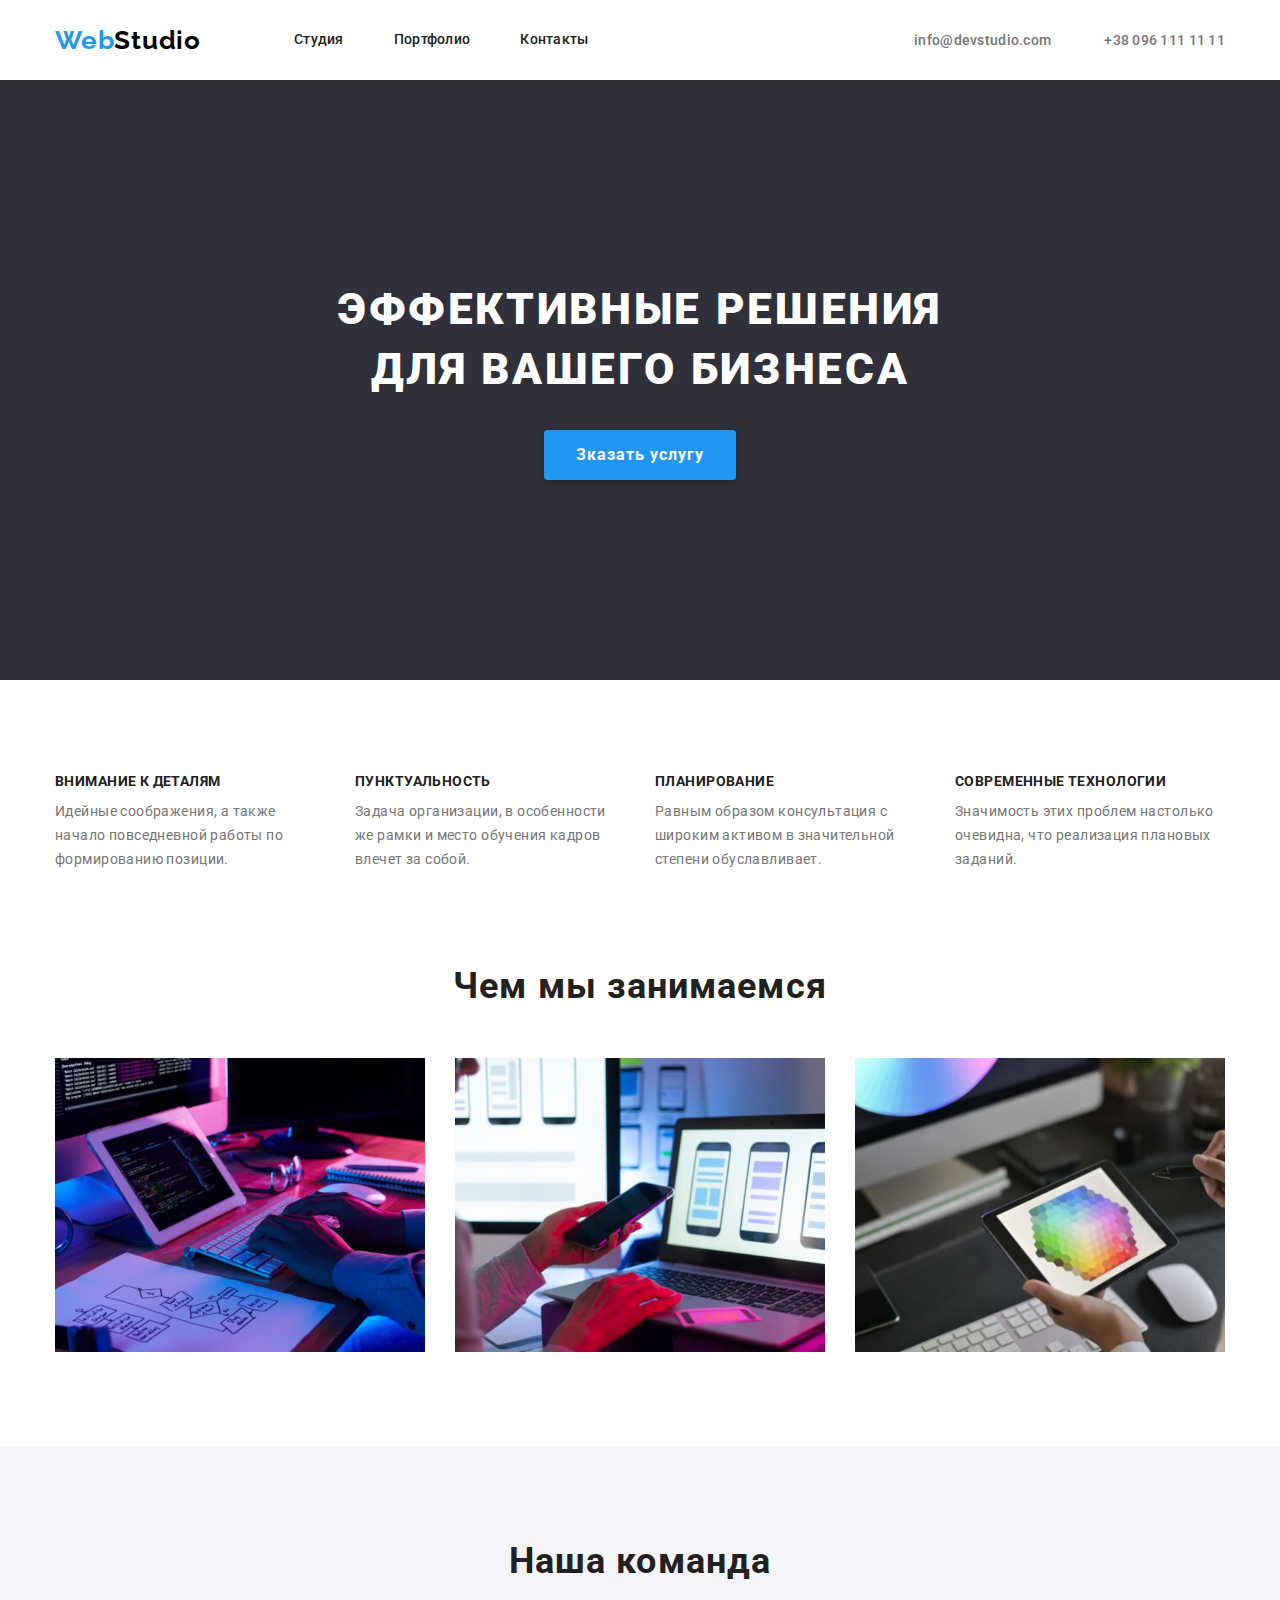
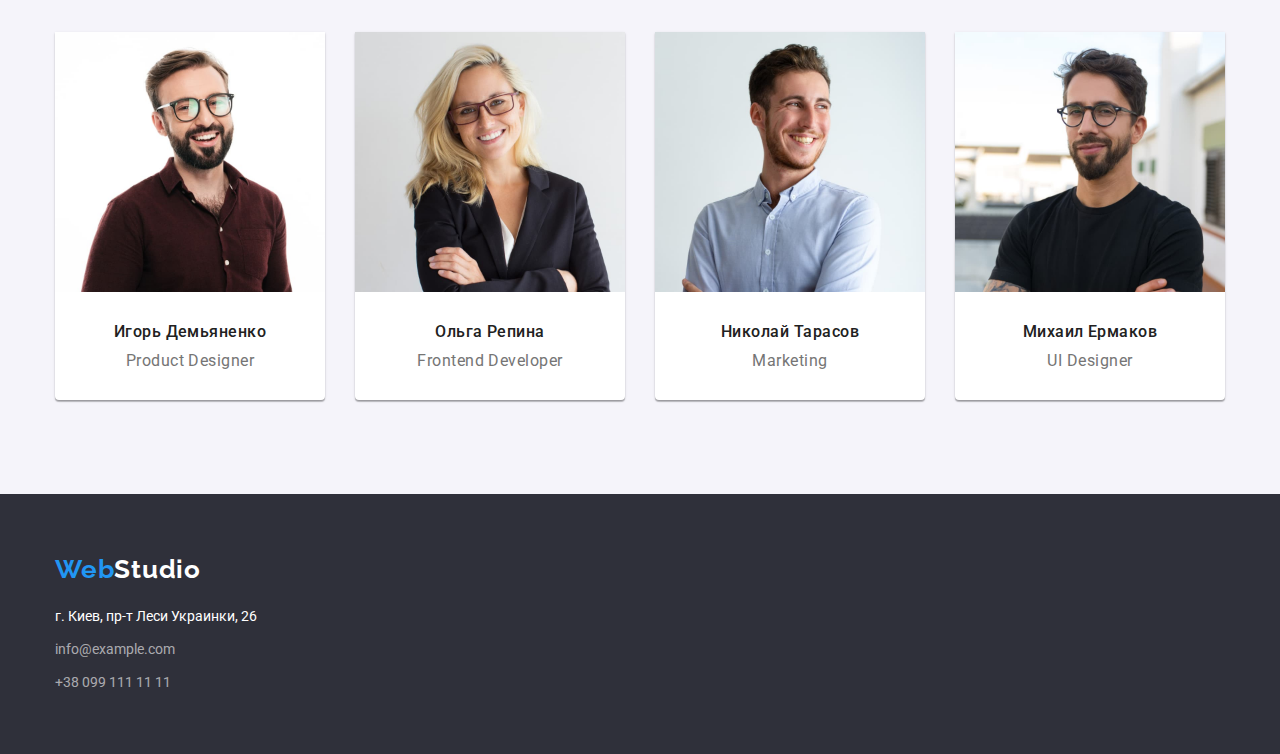
==== index.html @ f1b2d103 "Копіює файли з попереднього репозиторію" ====
<!DOCTYPE html>
<html lang="ru">
<head>
    <meta charset="UTF-8">
    <meta http-equiv="X-UA-Compatible" content="IE=edge">
    <meta name="viewport" content="width=device-width, initial-scale=1.0">
    <title>WebStudio</title>
    <link rel="preconnect" href="https://fonts.googleapis.com">
    <link rel="preconnect" href="https://fonts.gstatic.com" crossorigin>
    <link href="https://fonts.googleapis.com/css2?family=Raleway:wght@700&family=Roboto:wght@400;500;700;900&display=swap"
        rel="stylesheet">
    <link rel="stylesheet" href="https://cdnjs.cloudflare.com/ajax/libs/modern-normalize/1.1.0/modern-normalize.min.css">
    <link rel="stylesheet" href="./css/styles.css">
</head>
<body>
    <header>
        <div class="conteiner header-conteiner">
            <a class="logo" href="./index.html" lang="en">Web<span class="logo-studio">Studio</span></a>
            <nav class="header-nav">
                <ul class="header-list list">
                    <li class="header-list-item">
                        <a class="header-link list link" href="./index.html">Студия</a>
                    </li>
                    <li class="header-list-item">
                        <a class="header-link list link" href="./portfolio.html">Портфолио</a>
                    </li>
                    <li class="header-list-item">
                        <a class="header-link list link" href="">Контакты</a>
                    </li>
                </ul>
            </nav>
            <div class="header-group">
                <a class="header-contact link" href="mailto:info@devstudio.com">info@devstudio.com</a>
                <a class="header-contact tel link" href="tel:+380961111111">+38 096 111 11 11</a>
            </div>
        </div>
    </header>
    <main>
        <section class="hero section">
            <div class="conteiner">
                <h1 class="hero-header">Эффективные решения для вашего бизнеса</h1>
                <button class="btn-studio" type="button">Зказать услугу</button>
            </div>
        </section>
        <section class="section">
            <div class="conteiner">
                <ul class="list advantages-conteiner">
                    <li class="advantages-item">
                        <h3 class="advantages">Внимание к деталям</h3>
                        <p class="advantages-descripcion">Идейные соображения, а также начало повседневной работы по формированию позиции.</p>
                    </li>
                    <li class="advantages-item">
                        <h3 class="advantages">Пунктуальность</h3>
                        <p class="advantages-description">Задача организации, в особенности же рамки и место обучения кадров влечет за собой. </p>
                    </li>
                    <li class="advantages-item">
                        <h3 class="advantages">Планирование</h3>
                        <p class="advantages-description">Равным образом консультация с широким активом в значительной степени обуславливает. </p>
                    </li>
                    <li class="advantages-item">
                        <h3 class="advantages">Современные технологии</h3>
                        <p class="advantages-description">Значимость этих проблем настолько очевидна, что реализация плановых заданий. </p>
                    </li>
                </ul>
            </div>
        </section>
        <section class="section ocuaption-sect">
            <div class="conteiner">
                <h2 class="section-header">Чем мы занимаемся</h2>
                <ul class="list ocupation">
                    <li class="ocuaption-pic">
                        <img src="./images/image1.jpg"
                            alt="Написание кода"
                            width="370"
                            height="294">
                    </li>
                    <li class="ocuaption-pic">
                        <img src="./images/image2.jpg"
                            alt="Адаптация к разным платформам"
                            width="370"
                            height="294">
                    </li>
                    <li class="ocuaption-pic">
                        <img src="./images/image3.jpg"
                            alt="Стилизация продукта"
                            width="370"
                            height="294">
                    </li>
                </ul>  
            </div>  
        </section>
        <section class="section team">
            <div class="conteiner">
                <h2 class="section-header">Наша команда</h2>
                <ul class="list team-flex">
                    <li class="team-card">
                        <img class="team-pic" src="./images/image-team1.jpg"
                            alt="Игорь Демьяненко"
                            width="270">
                        <div class="team-pic-descr">
                          <h3 class="spec">Игорь Демьяненко</h3>
                          <p class="spec-position" lang="en">Product Designer</p>  
                        </div>
                        
                    </li>
                    <li class="team-card">
                        <img class="team-pic" src="./images/image-team2.jpg"
                            alt="Ольга Репина"
                            width="270">
                        <div class="team-pic-descr">
                            <h3 class="spec">Ольга Репина</h3>
                            <p class="spec-position" lang="en">Frontend Developer</p>
                        </div>
                        </li>
                        
                       
                    <li class="team-card">
                        <img class="team-pic" src="./images/image-team3.jpg"
                            alt="Николай Тарасов"
                            width="270">
                        <div class="team-pic-descr">
                            <h3 class="spec">Николай Тарасов</h3>
                            <p class="spec-position" lang="en">Marketing</p>    
                        </div>
                        
                    </li>
                    <li class="team-card">
                        <img class="team-pic" src="./images/image-team4.jpg"
                            alt="Михаил Ермаков"
                            width="270">
                        <div class="team-pic-descr">
                            <h3 class="spec">Михаил Ермаков</h3>
                            <p class="spec-position" lang="en">UI Designer</p>
                        </div>
                        
                    </li>
                </ul>
            </div>
        </section>
    </main>
    <footer class="footer ">
        <div class="conteiner">
            <a class="footer-logo" href="" lang="en">Web<span class="logo-footer">Studio</span></a>
                <address class="adress">г. Киев, пр-т Леси Украинки, 26</address>
                <a class="footer-link" href="mailto:info@example.com">info@example.com</a>
                <a class="footer-link footer-tel" href="tel:+380991111111">+38 099 111 11 11</a>
    </footer>
    
</body>
</html>
---- css/styles.css ----
:root {
    /* text colors */
    --main-text-color: #757575;
    --secondary-text-color: #212121;
    --active-text-color: #2196F3;
    --adrress-text-color: #FFFFFF;
    --contact-footer-color: rgba(255, 255, 255, 0.6)
        /* bg-colors */
        --main-bg-color: #E5E5E5;
    --header-bg-color: #FFFFFF;
    --hero-bg-color: #2F303A;
    --ocupation-bg-color: #E5E5E5;
    --team-icons-bg-color: #FFFFFF;
    --team-bg-color: #F5F4FA;
    --footer-bg-color: #2F303A;
    --buttons-bg-color: #F5F4FA;
    --active-btn-color: #2196F3;

}

/* Header */

.logo {
    font-family: 'Raleway';
    font-weight: 700;
    font-size: 26px;
    line-height: 1.19;
    letter-spacing: 0.03em;
    text-decoration: none;
    color: #2196F3;
    margin-right: 93px;

}



.logo-studio {
    color: #000000;
}

.header-list {
    display: flex;
    padding: 0;

}

.header-list-item:not(:last-child) {
    margin-right: 50px;

}

.header {
    border-bottom: #ECECEC;
    border-bottom-width: 1px;
    border-bottom-style: solid;
}

.header-conteiner {
    display: flex;
    align-items: center;

}

.header-link:hover,
.header-link:focus {
    color: var(--active-text-color)
}

.list {

    list-style: none;
    margin: 0;
    font-weight: 400;
    line-height: 1.71;
    letter-spacing: 0.03em;
}

.header-link {
    display: block;
    padding-top: 32px;
    padding-bottom: 32px;
    font-weight: 500;
    font-size: 14px;
    line-height: 1.14;
    letter-spacing: 0.02em;
    color: var(--secondary-text-color);
}

.header-group {
    margin-left: auto;

}

.tel {
    margin-left: 50px;
}

.header-contact {

    font-family: 'Roboto';
    font-style: normal;
    font-weight: 500;
    font-size: 14px;
    line-height: 1.14;
    letter-spacing: 0.02em;
    color: var(--main-text-color);
}

.header-contact:hover,
.header-contact:focus {
    color: var(--active-text-color);
}

.btn {
    display: block;

    font-family: inherit;
    font-weight: 500;
    font-size: 16px;
    line-height: 1.62;
    text-align: center;
    letter-spacing: 0.03em;
    background-color: var(--buttons-bg-color);
    border-radius: 4px;
    cursor: pointer;
    padding: 6px 22px;
    border: none;
}

.btn-item:not(:last-child) {
    margin-right: 8px;
}

.btn-list {
    display: flex;
    padding: 0;
    justify-content: center;


}


.btn:hover,
.btn:focus {
    color: #FFFFFF;
    background-color: var(--active-btn-color);

}


.btn-studio {
    margin-left: auto;
    margin-right: auto;
    padding: 10px 32px;
    font-family: inherit;
    font-style: normal;
    font-weight: 700;
    font-size: 16px;
    line-height: 1.88;
    display: flex;
    align-items: center;
    text-align: center;
    letter-spacing: 0.06em;
    box-shadow: 0px 4px 4px rgba(0, 0, 0, 0.15);
    border: transparent;
    border-radius: 4px;
    color: #FFFFFF;
    background-color: #2196F3;
    cursor: pointer;

}

.btn-studio:hover,
.btn-studio:focus {
    background-color: #188ce8;
    color: #FFFFFF;
}

/* Main */
body {
    font-family: "Roboto", sans-serif;
    font-size: 14px;
    color: var(--main-text-color);

}

.conteiner {
    width: 1200px;
    height: auto;
    padding-left: 15px;
    padding-right: 15px;
    margin-left: auto;
    margin-right: auto;

}

h1,
h2,
h3,
p {
    margin: 0;
}

img {
    display: block;
}

.filter {

    margin-bottom: 56px;
}

.hidden-header {
    display: none;
}

.section {

    padding-top: 94px;
    padding-bottom: 94px;
}

.typography {

    padding-top: 0;
}

.link {

    text-decoration: none;
}


.hero {
    background-color: var(--hero-bg-color);
    padding-top: 200px;
    padding-bottom: 200px;
}

.hero-header {
    width: 696px;
    margin-left: auto;
    margin-right: auto;
    margin-bottom: 30px;
    font-weight: 900;
    font-size: 44px;
    line-height: 1.36;
    text-align: center;
    letter-spacing: 0.06em;
    text-transform: uppercase;
    color: #FFFFFF;
}


.advantages-conteiner {

    display: flex;
    margin-left: auto;
    margin-right: auto;
    padding: 0;

}

.advantages {
    font-weight: 700;
    font-size: 14px;
    line-height: 1.14;
    text-transform: uppercase;
    color: var(--secondary-text-color);
    padding-bottom: 10px;
    text-align: left;
}

.advantages-item:not(:last-child) {
    margin-right: 30px;
}

.advantages-description {
    width: 270px;
    line-height: 1.71;
    letter-spacing: 0.03em;

}

.ocuaption-sect {

    padding-top: 0;
}

.ocupation {

    display: flex;
    margin-left: auto;
    margin-right: auto;
    padding: 0;
}



.ocuaption-pic:not(:last-child) {
    margin-right: 30px;
}

.section-header {

    font-weight: 700;
    font-size: 36px;
    line-height: 1.17;
    text-align: center;
    letter-spacing: 0.03em;
    color: var(--secondary-text-color);
    margin-bottom: 50px;
}

.team {

    background-color: #F5F4FA;
}

.team-flex {

    display: flex;
    padding: 0;

}

.team-card {
    flex-basis: calc((100% - 30px * 4)/4);
    background: #FFFFFF;
    box-shadow: 0px 1px 3px rgba(0, 0, 0, 0.12),
        0px 1px 1px rgba(0, 0, 0, 0.14),
        0px 2px 1px rgba(0, 0, 0, 0.2);
    border-radius: 0px 0px 4px 4px;
}

.team-card:not(:last-child) {

    margin-right: 30px;
}

.team-pic {
    height: auto;

}

.team-pic-descr {
    padding-top: 30px;
    padding-bottom: 30px;
}

.spec {
    margin-bottom: 10px;
    font-weight: 500;
    font-size: 16px;
    line-height: 1.19;
    text-align: center;
    letter-spacing: 0.03em;
    color: var(--secondary-text-color);
}

.spec-position {
    font-weight: 400;
    font-size: 16px;
    line-height: 1.19;
    text-align: center;
    letter-spacing: 0.03em;

}

.project-descr {
    padding: 20px 24px;
    border-left: 1px solid #EEEEEE;
    border-right: 1px solid #EEEEEE;
    border-bottom: 1px solid #EEEEEE;
}

.projects {
    font-weight: 700;
    font-size: 18px;
    line-height: 2;
    letter-spacing: 0.06em;
    color: var(--secondary-text-color);
    margin-bottom: 4px;
}

.project-type {

    font-size: 16px;
    font-weight: 400;
    line-height: 1.88;
    letter-spacing: 0.03em;
    color: var(--main-text-color);

}


.portfolio {
    display: flex;
    flex-wrap: wrap;
    padding-left: 0;
    margin: -15px;
}

.portfolio-item {
    display: block;
    flex-basis: calc((100% - 30px * 3) / 3);
    margin: 15px;


}

/* Footer */

.footer {
    background-color: var(--footer-bg-color);
    padding-top: 60px;
    padding-bottom: 60px;
}

.footer-logo {
    font-family: 'Raleway';
    font-weight: 700;
    font-size: 26px;
    line-height: 1.19;
    letter-spacing: 0.03em;
    text-decoration: none;
    color: #2196F3;
    display: block;

    margin-bottom: 20px;
}

.logo-footer {

    color: #FFFFFF;
}

.footer-link {

    text-decoration: none;
    font-size: 14px;
    line-height: 1.71;
    color: rgba(255, 255, 255, 0.6);
    display: block;
    margin-bottom: 9px;
}

.footer-tel {
    margin-bottom: 0;
}

.footer-link:hover,
.footer-link:focus {
    color: var(--active-text-color)
}

.adress {
    font-style: normal;
    color: var(--adrress-text-color);
    line-height: 1.71;
    margin-bottom: 9px;
}
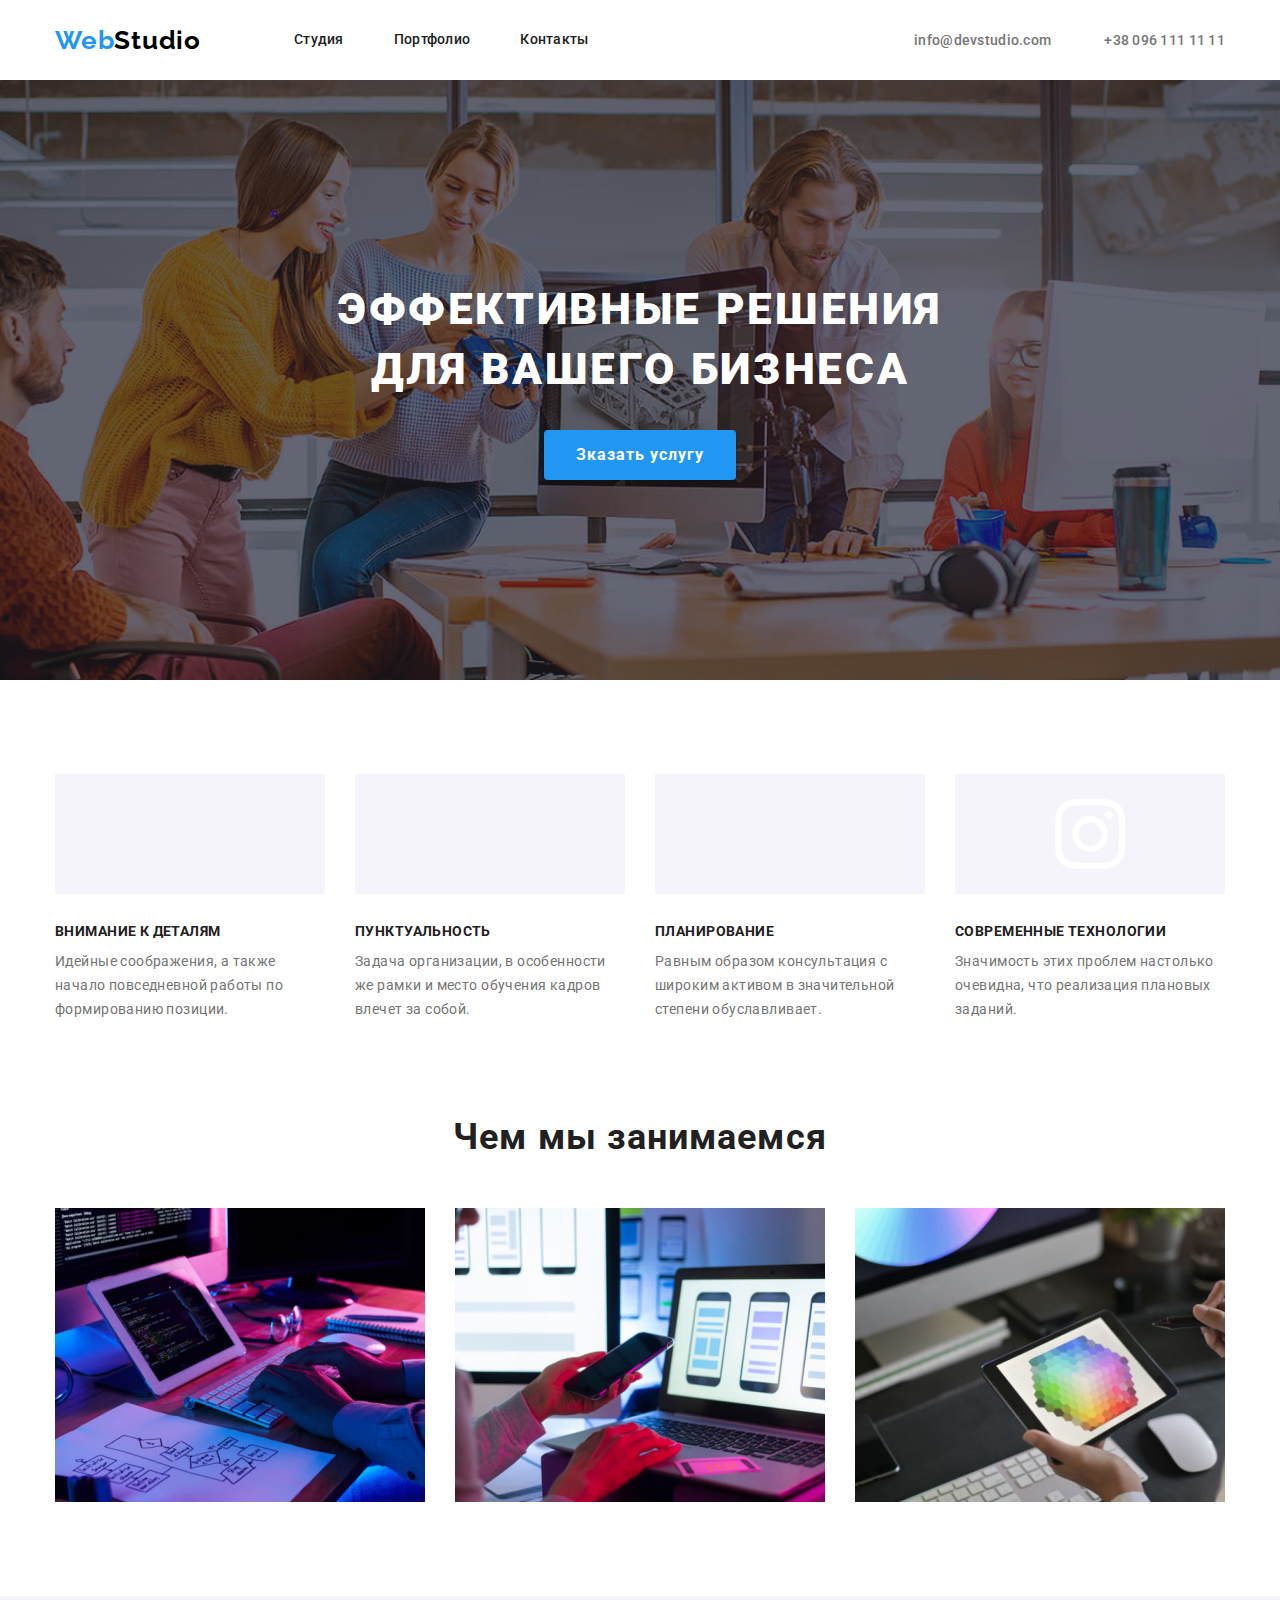
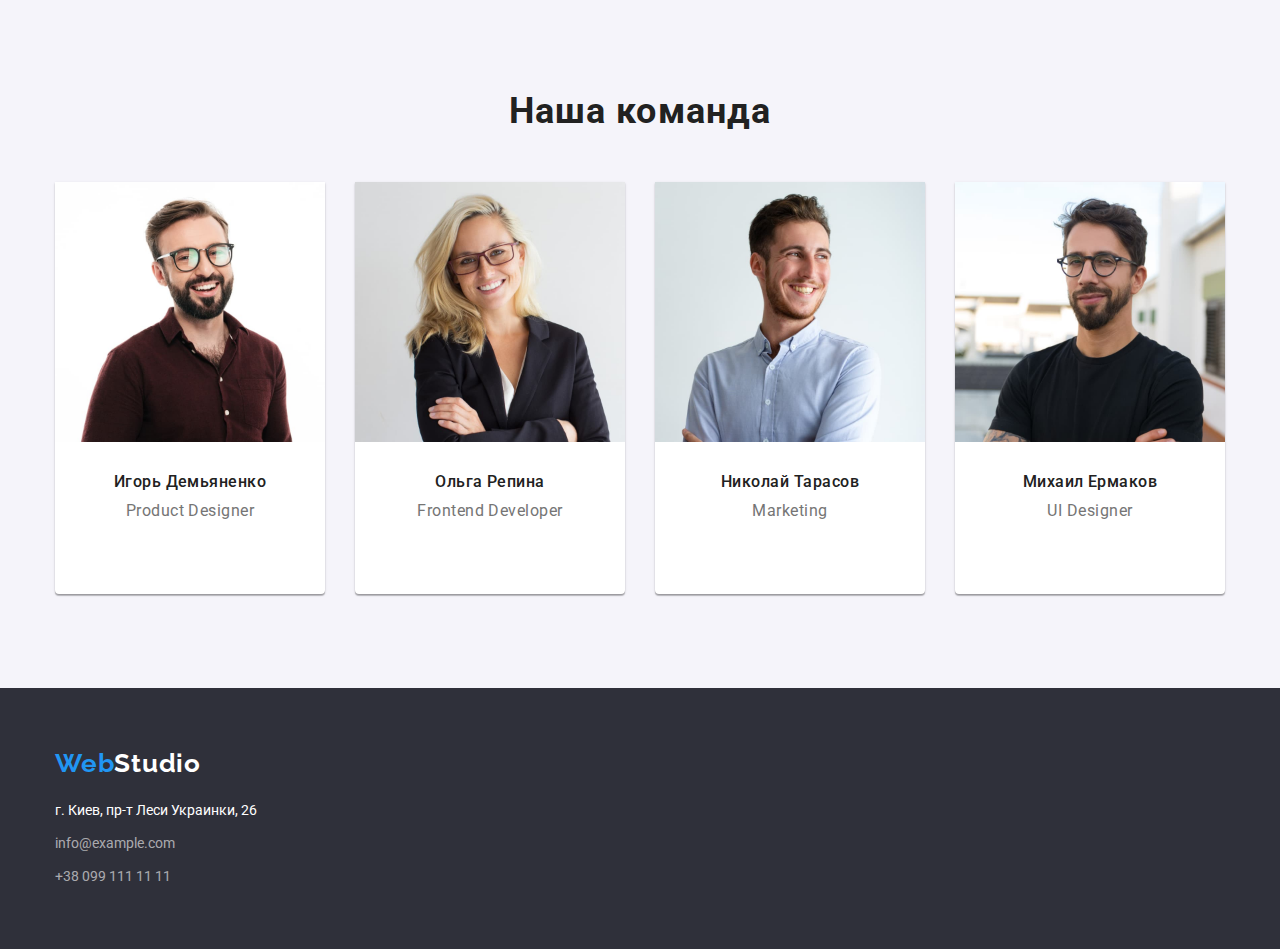
==== commit 7eb5331b: "Як робити спрайт?" ====
--- a/index.html
+++ b/index.html
@@ -1,5 +1,6 @@
 <!DOCTYPE html>
 <html lang="ru">
+
 <head>
     <meta charset="UTF-8">
     <meta http-equiv="X-UA-Compatible" content="IE=edge">
@@ -7,11 +8,14 @@
     <title>WebStudio</title>
     <link rel="preconnect" href="https://fonts.googleapis.com">
     <link rel="preconnect" href="https://fonts.gstatic.com" crossorigin>
-    <link href="https://fonts.googleapis.com/css2?family=Raleway:wght@700&family=Roboto:wght@400;500;700;900&display=swap"
+    <link
+        href="https://fonts.googleapis.com/css2?family=Raleway:wght@700&family=Roboto:wght@400;500;700;900&display=swap"
         rel="stylesheet">
-    <link rel="stylesheet" href="https://cdnjs.cloudflare.com/ajax/libs/modern-normalize/1.1.0/modern-normalize.min.css">
+    <link rel="stylesheet"
+        href="https://cdnjs.cloudflare.com/ajax/libs/modern-normalize/1.1.0/modern-normalize.min.css">
     <link rel="stylesheet" href="./css/styles.css">
 </head>
+
 <body>
     <header>
         <div class="conteiner header-conteiner">
@@ -36,7 +40,7 @@
         </div>
     </header>
     <main>
-        <section class="hero section">
+        <section class="hero section hero-overlay">
             <div class="conteiner">
                 <h1 class="hero-header">Эффективные решения для вашего бизнеса</h1>
                 <button class="btn-studio" type="button">Зказать услугу</button>
@@ -46,20 +50,44 @@
             <div class="conteiner">
                 <ul class="list advantages-conteiner">
                     <li class="advantages-item">
+                        <div class="advantages-svg">
+                            <svg width="70" height="70">
+                                <use href=""></use>
+                            </svg>
+                        </div>
                         <h3 class="advantages">Внимание к деталям</h3>
-                        <p class="advantages-descripcion">Идейные соображения, а также начало повседневной работы по формированию позиции.</p>
-                    </li>
-                    <li class="advantages-item">
+                        <p class="advantages-descripcion">Идейные соображения, а также начало повседневной работы по
+                            формированию позиции.</p>
+                    </li>
+                    <li class="advantages-item">
+                        <div class="advantages-svg">
+                            <svg width="70" height="70">
+                                <use href=""></use>
+                            </svg>
+                        </div>
                         <h3 class="advantages">Пунктуальность</h3>
-                        <p class="advantages-description">Задача организации, в особенности же рамки и место обучения кадров влечет за собой. </p>
-                    </li>
-                    <li class="advantages-item">
+                        <p class="advantages-description">Задача организации, в особенности же рамки и место обучения
+                            кадров влечет за собой. </p>
+                    </li>
+                    <li class="advantages-item">
+                        <div class="advantages-svg">
+                            <svg width="70" height="70">
+                                <use href=""></use>
+                            </svg>
+                        </div>
                         <h3 class="advantages">Планирование</h3>
-                        <p class="advantages-description">Равным образом консультация с широким активом в значительной степени обуславливает. </p>
-                    </li>
-                    <li class="advantages-item">
+                        <p class="advantages-description">Равным образом консультация с широким активом в значительной
+                            степени обуславливает. </p>
+                    </li>
+                    <li class="advantages-item">
+                        <div class="advantages-svg">
+                            <svg width="70" height="70">
+                                <use href="./images/icons/1/symbol-defs.svg#icon-instagram-2"></use>
+                            </svg>
+                        </div>
                         <h3 class="advantages">Современные технологии</h3>
-                        <p class="advantages-description">Значимость этих проблем настолько очевидна, что реализация плановых заданий. </p>
+                        <p class="advantages-description">Значимость этих проблем настолько очевидна, что реализация
+                            плановых заданий. </p>
                     </li>
                 </ul>
             </div>
@@ -69,70 +97,110 @@
                 <h2 class="section-header">Чем мы занимаемся</h2>
                 <ul class="list ocupation">
                     <li class="ocuaption-pic">
-                        <img src="./images/image1.jpg"
-                            alt="Написание кода"
-                            width="370"
+                        <img src="./images/advantages/image1.jpg" alt="Написание кода" width="370" height="294">
+                    </li>
+                    <li class="ocuaption-pic">
+                        <img src="./images/advantages/image2.jpg" alt="Адаптация к разным платформам" width="370"
                             height="294">
                     </li>
                     <li class="ocuaption-pic">
-                        <img src="./images/image2.jpg"
-                            alt="Адаптация к разным платформам"
-                            width="370"
-                            height="294">
-                    </li>
-                    <li class="ocuaption-pic">
-                        <img src="./images/image3.jpg"
-                            alt="Стилизация продукта"
-                            width="370"
-                            height="294">
-                    </li>
-                </ul>  
-            </div>  
+                        <img src="./images/advantages/image3.jpg" alt="Стилизация продукта" width="370" height="294">
+                    </li>
+                </ul>
+            </div>
         </section>
         <section class="section team">
             <div class="conteiner">
                 <h2 class="section-header">Наша команда</h2>
                 <ul class="list team-flex">
                     <li class="team-card">
-                        <img class="team-pic" src="./images/image-team1.jpg"
-                            alt="Игорь Демьяненко"
-                            width="270">
-                        <div class="team-pic-descr">
-                          <h3 class="spec">Игорь Демьяненко</h3>
-                          <p class="spec-position" lang="en">Product Designer</p>  
-                        </div>
-                        
-                    </li>
-                    <li class="team-card">
-                        <img class="team-pic" src="./images/image-team2.jpg"
-                            alt="Ольга Репина"
-                            width="270">
+                        <img class="team-pic" src="./images/team/image-team1.jpg" alt="Игорь Демьяненко" width="270">
+                        <div class="team-pic-descr">
+                            <h3 class="spec">Игорь Демьяненко</h3>
+                            <p class="spec-position" lang="en">Product Designer</p>
+                            <div>
+                                <ul class="social-media-list list">
+                                    <li class="social-media-item">
+                                        <a class="social-media-link link" href=""></a></li>
+                                    <li class="social-media-item">
+                                        <a class="social-media-link link" 
+                                            href="https://www.instagram.com"
+                                            target="_blank"
+                                            rel="noopener noreferrer">
+                                            <svg>
+                                                <use href="./images/icons/1/symbol-defs.svg#icon-instagram-2"></use>
+                                            </svg>
+                                        </a>
+                                    </li>
+                                    <li class="social-media-item">
+                                        <a class="social-media-link link" href=""></a></li>
+                                    <li class="social-media-item">
+                                        <a class="social-media-link link" href=""></a></li>
+                                </ul>
+                            </div>
+                        </div>
+
+                    </li>
+                    <li class="team-card">
+                        <img class="team-pic" src="./images/team/image-team2.jpg" alt="Ольга Репина" width="270">
                         <div class="team-pic-descr">
                             <h3 class="spec">Ольга Репина</h3>
                             <p class="spec-position" lang="en">Frontend Developer</p>
-                        </div>
-                        </li>
-                        
-                       
-                    <li class="team-card">
-                        <img class="team-pic" src="./images/image-team3.jpg"
-                            alt="Николай Тарасов"
-                            width="270">
+                            <div>
+                                <ul class="social-media-list">
+                                    <li class="social-media-item">
+                                        <a class="social-media-link link" href=""></a></li>
+                                    <li class="social-media-item">
+                                        <a class="social-media-link link" href=""></a></li>
+                                    <li class="social-media-item">
+                                        <a class="social-media-link link" href=""></a></li>
+                                    <li class="social-media-item">
+                                        <a class="social-media-link link" href=""></a></li>
+                                </ul>
+                            </div>
+                        </div>
+                    </li>
+
+
+                    <li class="team-card">
+                        <img class="team-pic" src="./images/team/image-team3.jpg" alt="Николай Тарасов" width="270">
                         <div class="team-pic-descr">
                             <h3 class="spec">Николай Тарасов</h3>
-                            <p class="spec-position" lang="en">Marketing</p>    
-                        </div>
-                        
-                    </li>
-                    <li class="team-card">
-                        <img class="team-pic" src="./images/image-team4.jpg"
-                            alt="Михаил Ермаков"
-                            width="270">
+                            <p class="spec-position" lang="en">Marketing</p>
+                            <div>
+                                <ul class="social-media-list">
+                                    <li class="social-media-item">
+                                        <a class="social-media-link link" href=""></a></li>
+                                    <li class="social-media-item">
+                                        <a class="social-media-link link" href=""></a></li>
+                                    <li class="social-media-item">
+                                        <a class="social-media-link link" href=""></a></li>
+                                    <li class="social-media-item">
+                                        <a class="social-media-link link" href=""></a></li>
+                                </ul>
+                            </div>
+                        </div>
+
+                    </li>
+                    <li class="team-card">
+                        <img class="team-pic" src="./images/team/image-team4.jpg" alt="Михаил Ермаков" width="270">
                         <div class="team-pic-descr">
                             <h3 class="spec">Михаил Ермаков</h3>
                             <p class="spec-position" lang="en">UI Designer</p>
-                        </div>
-                        
+                            <div>
+                                <ul class="social-media-list">
+                                    <li class="social-media-item">
+                                        <a class="social-media-link link" href=""></a></li>
+                                    <li class="social-media-item">
+                                        <a class="social-media-link link" href=""></a></li>
+                                    <li class="social-media-item">
+                                        <a class="social-media-link link" href=""></a></li>
+                                    <li class="social-media-item">
+                                        <a class="social-media-link link" href=""></a></li>
+                                </ul>
+                            </div>
+                        </div>
+
                     </li>
                 </ul>
             </div>
@@ -141,10 +209,11 @@
     <footer class="footer ">
         <div class="conteiner">
             <a class="footer-logo" href="" lang="en">Web<span class="logo-footer">Studio</span></a>
-                <address class="adress">г. Киев, пр-т Леси Украинки, 26</address>
-                <a class="footer-link" href="mailto:info@example.com">info@example.com</a>
-                <a class="footer-link footer-tel" href="tel:+380991111111">+38 099 111 11 11</a>
+            <address class="adress">г. Киев, пр-т Леси Украинки, 26</address>
+            <a class="footer-link" href="mailto:info@example.com">info@example.com</a>
+            <a class="footer-link footer-tel" href="tel:+380991111111">+38 099 111 11 11</a>
     </footer>
-    
+
 </body>
+
 </html>--- a/css/styles.css
+++ b/css/styles.css
@@ -252,6 +252,20 @@
 }
 
 
+.hero-overlay {
+
+    max-width: 1600px;
+    height: 600px;
+    margin-left: auto;
+    margin-right: auto;
+    background-image:
+        linear-gradient(to right, rgba(47, 48, 58, 0.4), rgba(47, 48, 58, 0.4)),
+        url(../images/hero/background-hero.jpg);
+    background-position: center;
+    background-repeat: no-repeat;
+    background-size: cover;
+}
+
 .advantages-conteiner {
 
     display: flex;
@@ -282,6 +296,18 @@
 
 }
 
+.advantages-svg {
+
+    display: flex;
+    min-width: 270px;
+    min-height: 120px;
+    justify-content: center;
+    align-items: center;
+    background-color: #f5f4fa;
+    margin-bottom: 30px;
+}
+
+
 .ocuaption-sect {
 
     padding-top: 0;
@@ -367,12 +393,31 @@
 
 }
 
+.social-media-list {
+
+    display: flex;
+    padding: 0;
+    list-style: none;
+}
+
+.social-media-link {
+    display: flex;
+    align-items: center;
+    justify-content: center;
+    padding: 0;
+    width: 44px;
+    height: 44px;
+
+}
+
 .project-descr {
     padding: 20px 24px;
     border-left: 1px solid #EEEEEE;
     border-right: 1px solid #EEEEEE;
     border-bottom: 1px solid #EEEEEE;
 }
+
+
 
 .projects {
     font-weight: 700;
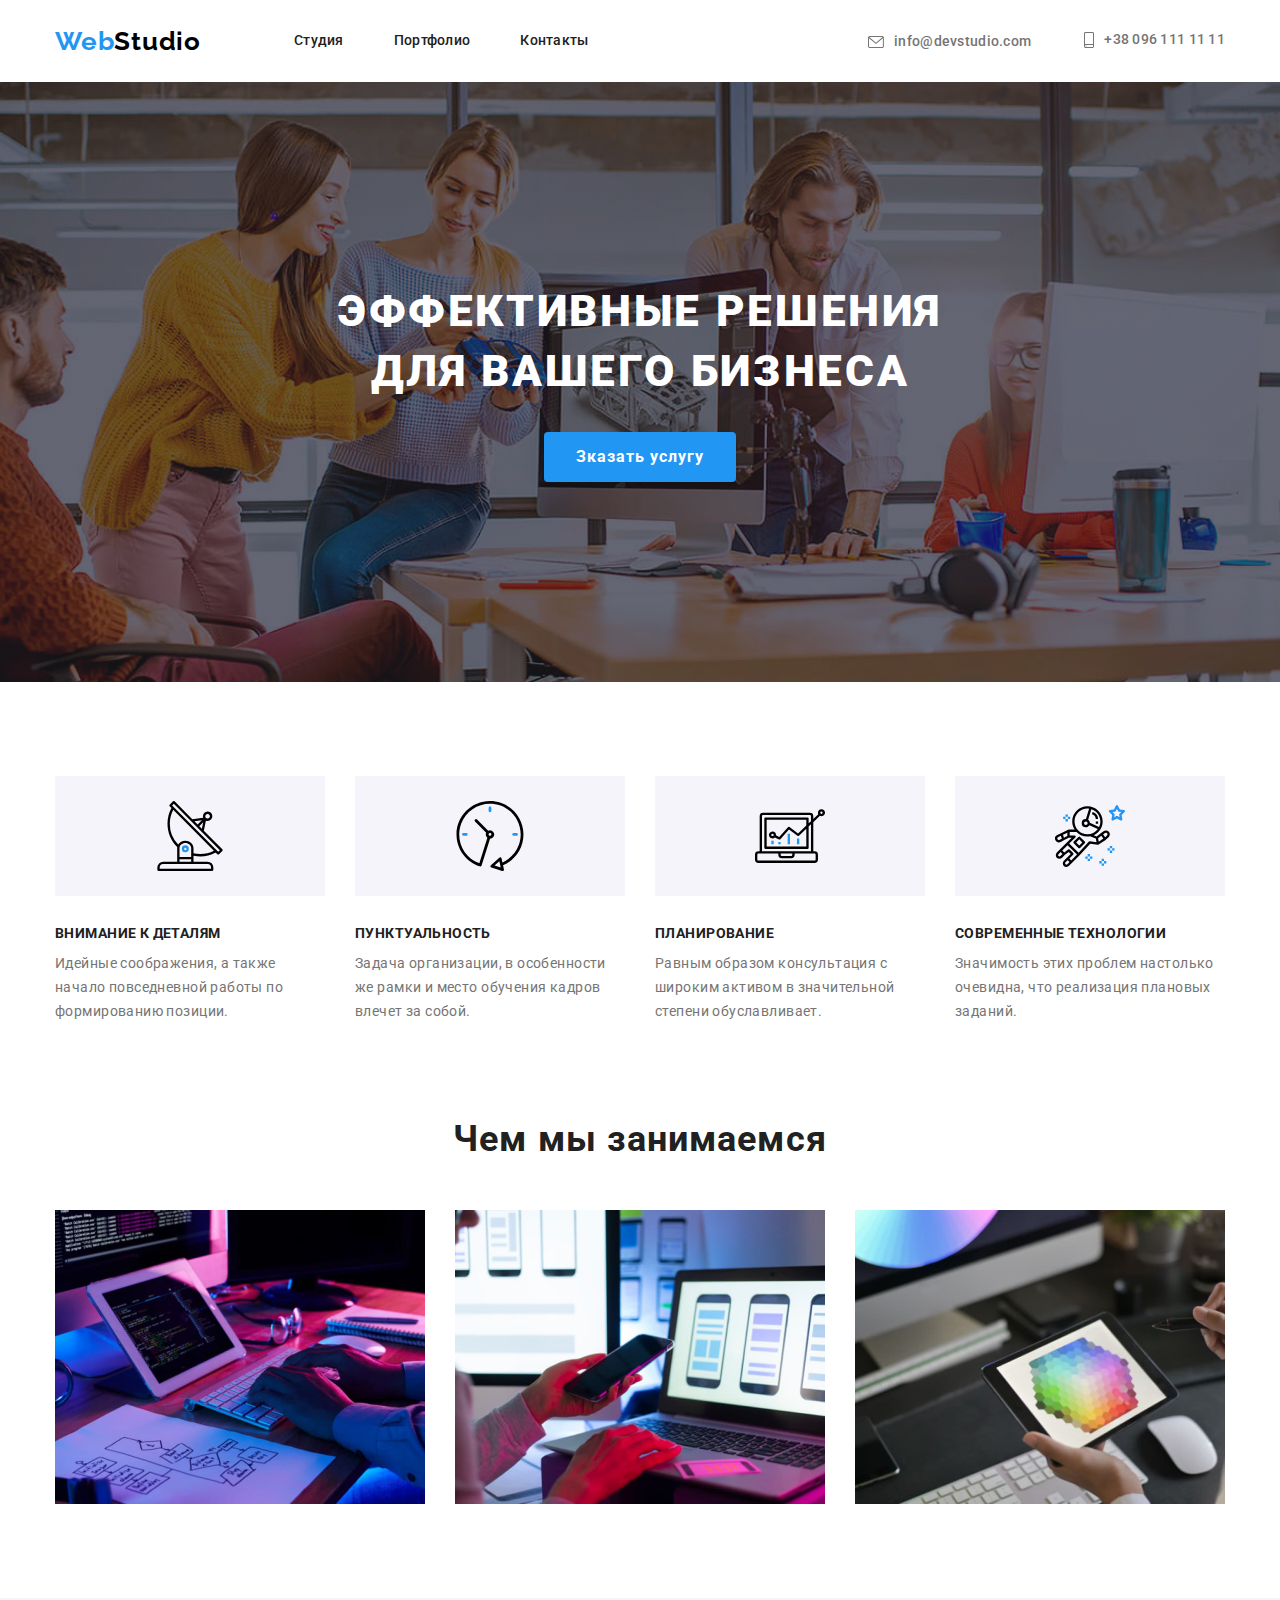
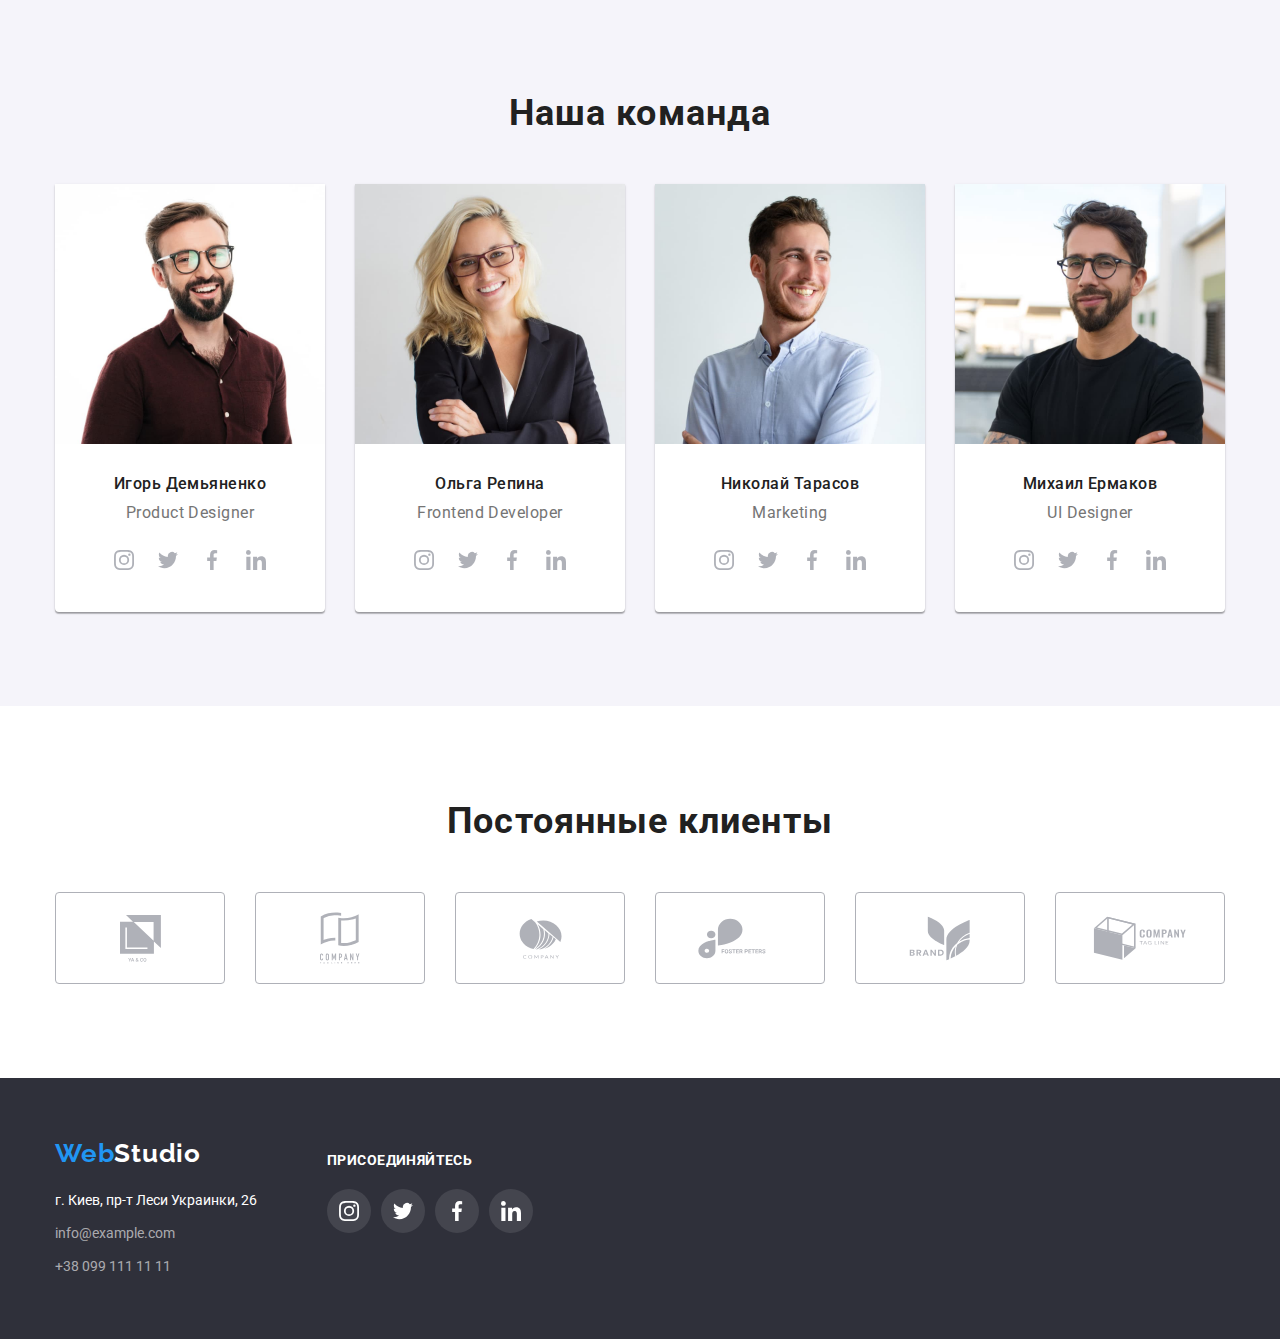
==== commit 8627a978: "Робить варіант на перевірку" ====
--- a/index.html
+++ b/index.html
@@ -1,219 +1,481 @@
 <!DOCTYPE html>
 <html lang="ru">
+  <head>
+    <meta charset="UTF-8" />
+    <meta http-equiv="X-UA-Compatible" content="IE=edge" />
+    <meta name="viewport" content="width=device-width, initial-scale=1.0" />
+    <title>WebStudio</title>
+    <link rel="preconnect" href="https://fonts.googleapis.com" />
+    <link rel="preconnect" href="https://fonts.gstatic.com" crossorigin />
+    <link
+      href="https://fonts.googleapis.com/css2?family=Raleway:wght@700&family=Roboto:wght@400;500;700;900&display=swap"
+      rel="stylesheet"
+    />
+    <link
+      rel="stylesheet"
+      href="https://cdnjs.cloudflare.com/ajax/libs/modern-normalize/1.1.0/modern-normalize.min.css"
+    />
+    <link rel="stylesheet" href="./css/styles.css" />
+  </head>
 
-<head>
-    <meta charset="UTF-8">
-    <meta http-equiv="X-UA-Compatible" content="IE=edge">
-    <meta name="viewport" content="width=device-width, initial-scale=1.0">
-    <title>WebStudio</title>
-    <link rel="preconnect" href="https://fonts.googleapis.com">
-    <link rel="preconnect" href="https://fonts.gstatic.com" crossorigin>
-    <link
-        href="https://fonts.googleapis.com/css2?family=Raleway:wght@700&family=Roboto:wght@400;500;700;900&display=swap"
-        rel="stylesheet">
-    <link rel="stylesheet"
-        href="https://cdnjs.cloudflare.com/ajax/libs/modern-normalize/1.1.0/modern-normalize.min.css">
-    <link rel="stylesheet" href="./css/styles.css">
-</head>
-
-<body>
+  <body>
     <header>
-        <div class="conteiner header-conteiner">
-            <a class="logo" href="./index.html" lang="en">Web<span class="logo-studio">Studio</span></a>
-            <nav class="header-nav">
-                <ul class="header-list list">
-                    <li class="header-list-item">
-                        <a class="header-link list link" href="./index.html">Студия</a>
-                    </li>
-                    <li class="header-list-item">
-                        <a class="header-link list link" href="./portfolio.html">Портфолио</a>
-                    </li>
-                    <li class="header-list-item">
-                        <a class="header-link list link" href="">Контакты</a>
-                    </li>
-                </ul>
-            </nav>
-            <div class="header-group">
-                <a class="header-contact link" href="mailto:info@devstudio.com">info@devstudio.com</a>
-                <a class="header-contact tel link" href="tel:+380961111111">+38 096 111 11 11</a>
-            </div>
-        </div>
+      <div class="conteiner header-conteiner">
+        <a class="logo" href="./index.html" lang="en">Web<span class="logo-studio">Studio</span></a>
+        <nav class="header-nav">
+          <ul class="header-list list">
+            <li class="header-list-item">
+              <a class="header-link list link" href="./index.html">Студия</a>
+            </li>
+            <li class="header-list-item">
+              <a class="header-link list link" href="./portfolio.html">Портфолио</a>
+            </li>
+            <li class="header-list-item">
+              <a class="header-link list link" href="#">Контакты</a>
+            </li>
+          </ul>
+        </nav>
+        <div class="header-group">
+          <a class="header-contact link" href="mailto:info@devstudio.com">
+            <svg class="con-link" width="16px" height="12px">
+              <use href="./images/symbol-defs.svg#icon-envelope"></use>
+            </svg>
+            info@devstudio.com
+          </a>
+          <a class="header-contact tel link" href="tel:+380961111111">
+            <svg class="con-link" width="10px" height="16px">
+              <use href="./images/symbol-defs.svg#icon-smartphone"></use>
+            </svg>
+            +38 096 111 11 11
+          </a>
+        </div>
+      </div>
     </header>
     <main>
-        <section class="hero section hero-overlay">
-            <div class="conteiner">
-                <h1 class="hero-header">Эффективные решения для вашего бизнеса</h1>
-                <button class="btn-studio" type="button">Зказать услугу</button>
-            </div>
-        </section>
-        <section class="section">
-            <div class="conteiner">
-                <ul class="list advantages-conteiner">
-                    <li class="advantages-item">
-                        <div class="advantages-svg">
-                            <svg width="70" height="70">
-                                <use href=""></use>
-                            </svg>
-                        </div>
-                        <h3 class="advantages">Внимание к деталям</h3>
-                        <p class="advantages-descripcion">Идейные соображения, а также начало повседневной работы по
-                            формированию позиции.</p>
-                    </li>
-                    <li class="advantages-item">
-                        <div class="advantages-svg">
-                            <svg width="70" height="70">
-                                <use href=""></use>
-                            </svg>
-                        </div>
-                        <h3 class="advantages">Пунктуальность</h3>
-                        <p class="advantages-description">Задача организации, в особенности же рамки и место обучения
-                            кадров влечет за собой. </p>
-                    </li>
-                    <li class="advantages-item">
-                        <div class="advantages-svg">
-                            <svg width="70" height="70">
-                                <use href=""></use>
-                            </svg>
-                        </div>
-                        <h3 class="advantages">Планирование</h3>
-                        <p class="advantages-description">Равным образом консультация с широким активом в значительной
-                            степени обуславливает. </p>
-                    </li>
-                    <li class="advantages-item">
-                        <div class="advantages-svg">
-                            <svg width="70" height="70">
-                                <use href="./images/icons/1/symbol-defs.svg#icon-instagram-2"></use>
-                            </svg>
-                        </div>
-                        <h3 class="advantages">Современные технологии</h3>
-                        <p class="advantages-description">Значимость этих проблем настолько очевидна, что реализация
-                            плановых заданий. </p>
-                    </li>
-                </ul>
-            </div>
-        </section>
-        <section class="section ocuaption-sect">
-            <div class="conteiner">
-                <h2 class="section-header">Чем мы занимаемся</h2>
-                <ul class="list ocupation">
-                    <li class="ocuaption-pic">
-                        <img src="./images/advantages/image1.jpg" alt="Написание кода" width="370" height="294">
-                    </li>
-                    <li class="ocuaption-pic">
-                        <img src="./images/advantages/image2.jpg" alt="Адаптация к разным платформам" width="370"
-                            height="294">
-                    </li>
-                    <li class="ocuaption-pic">
-                        <img src="./images/advantages/image3.jpg" alt="Стилизация продукта" width="370" height="294">
-                    </li>
-                </ul>
-            </div>
-        </section>
-        <section class="section team">
-            <div class="conteiner">
-                <h2 class="section-header">Наша команда</h2>
-                <ul class="list team-flex">
-                    <li class="team-card">
-                        <img class="team-pic" src="./images/team/image-team1.jpg" alt="Игорь Демьяненко" width="270">
-                        <div class="team-pic-descr">
-                            <h3 class="spec">Игорь Демьяненко</h3>
-                            <p class="spec-position" lang="en">Product Designer</p>
-                            <div>
-                                <ul class="social-media-list list">
-                                    <li class="social-media-item">
-                                        <a class="social-media-link link" href=""></a></li>
-                                    <li class="social-media-item">
-                                        <a class="social-media-link link" 
-                                            href="https://www.instagram.com"
-                                            target="_blank"
-                                            rel="noopener noreferrer">
-                                            <svg>
-                                                <use href="./images/icons/1/symbol-defs.svg#icon-instagram-2"></use>
-                                            </svg>
-                                        </a>
-                                    </li>
-                                    <li class="social-media-item">
-                                        <a class="social-media-link link" href=""></a></li>
-                                    <li class="social-media-item">
-                                        <a class="social-media-link link" href=""></a></li>
-                                </ul>
-                            </div>
-                        </div>
+      <section class="hero section hero-overlay">
+        <div class="conteiner">
+          <h1 class="hero-header">Эффективные решения для вашего бизнеса</h1>
+          <button class="btn-studio" type="button">Зказать услугу</button>
+        </div>
+      </section>
+      <section class="section">
+        <div class="conteiner">
+          <ul class="list advantages-conteiner">
+            <li class="advantages-item">
+              <div class="advantages-svg">
+                <svg width="70" height="70">
+                  <use href="./images/symbol-defs.svg#icon-antenna-1"></use>
+                </svg>
+              </div>
+              <h3 class="advantages">Внимание к деталям</h3>
+              <p class="advantages-descripcion">
+                Идейные соображения, а также начало повседневной работы по формированию позиции.
+              </p>
+            </li>
+            <li class="advantages-item">
+              <div class="advantages-svg">
+                <svg width="70" height="70">
+                  <use href="./images/symbol-defs.svg#icon-clock-1"></use>
+                </svg>
+              </div>
+              <h3 class="advantages">Пунктуальность</h3>
+              <p class="advantages-description">
+                Задача организации, в особенности же рамки и место обучения кадров влечет за собой.
+              </p>
+            </li>
+            <li class="advantages-item">
+              <div class="advantages-svg">
+                <svg width="70" height="70">
+                  <use href="./images/symbol-defs.svg#icon-diagram-1"></use>
+                </svg>
+              </div>
+              <h3 class="advantages">Планирование</h3>
+              <p class="advantages-description">
+                Равным образом консультация с широким активом в значительной степени обуславливает.
+              </p>
+            </li>
+            <li class="advantages-item">
+              <div class="advantages-svg">
+                <svg width="70" height="70">
+                  <use href="./images/symbol-defs.svg#icon-astronaut-1"></use>
+                </svg>
+              </div>
+              <h3 class="advantages">Современные технологии</h3>
+              <p class="advantages-description">
+                Значимость этих проблем настолько очевидна, что реализация плановых заданий.
+              </p>
+            </li>
+          </ul>
+        </div>
+      </section>
+      <section class="section ocuaption-sect">
+        <div class="conteiner">
+          <h2 class="section-header">Чем мы занимаемся</h2>
+          <ul class="list ocupation">
+            <li class="ocuaption-pic">
+              <img
+                src="./images/advantages/image1.jpg"
+                alt="Написание кода"
+                width="370"
+                height="294"
+              />
+            </li>
+            <li class="ocuaption-pic">
+              <img
+                src="./images/advantages/image2.jpg"
+                alt="Адаптация к разным платформам"
+                width="370"
+                height="294"
+              />
+            </li>
+            <li class="ocuaption-pic">
+              <img
+                src="./images/advantages/image3.jpg"
+                alt="Стилизация продукта"
+                width="370"
+                height="294"
+              />
+            </li>
+          </ul>
+        </div>
+      </section>
+      <section class="section team">
+        <div class="conteiner">
+          <h2 class="section-header">Наша команда</h2>
+          <ul class="list team-flex">
+            <li class="team-card">
+              <img
+                class="team-pic"
+                src="./images/team/image-team1.jpg"
+                alt="Игорь Демьяненко"
+                width="270"
+              />
+              <div class="team-pic-descr">
+                <h3 class="spec">Игорь Демьяненко</h3>
+                <p class="spec-position" lang="en">Product Designer</p>
+                <div>
+                  <ul class="social-media-list list">
+                    <li class="social-media-item">
+                      <a class="social-media-link link" href="https://www.instagram.com">
+                        <svg class="social-media-icon" width="20px" height="20px">
+                          <use href="./images/symbol-defs.svg#icon-instagram-2"></use>
+                        </svg>
+                      </a>
+                    </li>
+                    <li class="social-media-item">
+                      <a
+                        class="social-media-link link"
+                        href="https://twitter.com"
+                        target="_blank"
+                        rel="noopener noreferrer"
+                      >
+                        <svg class="social-media-icon" width="20px" height="20px">
+                          <use href="./images/symbol-defs.svg#icon-twitter-1"></use>
+                        </svg>
+                      </a>
+                    </li>
+                    <li class="social-media-item">
+                      <a
+                        class="social-media-link link"
+                        href="https://www.facebook.com/"
+                        target="_blank"
+                        rel="noopener noreferrer"
+                      >
+                        <svg class="social-media-icon" width="20px" height="20px">
+                          <use href="./images/symbol-defs.svg#icon-facebook-1"></use>
+                        </svg>
+                      </a>
+                    </li>
+                    <li class="social-media-item">
+                      <a
+                        class="social-media-link link"
+                        href="https://linkedin.com"
+                        target="_blank"
+                        rel="noopener noreferrer"
+                      >
+                        <svg class="social-media-icon" width="20px" height="20px">
+                          <use href="./images/symbol-defs.svg#icon-linkedin-1"></use>
+                        </svg>
+                      </a>
+                    </li>
+                  </ul>
+                </div>
+              </div>
+            </li>
+            <li class="team-card">
+              <img
+                class="team-pic"
+                src="./images/team/image-team2.jpg"
+                alt="Ольга Репина"
+                width="270"
+              />
+              <div class="team-pic-descr">
+                <h3 class="spec">Ольга Репина</h3>
+                <p class="spec-position" lang="en">Frontend Developer</p>
+                <div>
+                  <ul class="social-media-list list">
+                    <li class="social-media-item">
+                      <a class="social-media-link link" href="https://www.instagram.com">
+                        <svg class="social-media-icon" width="20px" height="20px">
+                          <use href="./images/symbol-defs.svg#icon-instagram-2"></use>
+                        </svg>
+                      </a>
+                    </li>
+                    <li class="social-media-item">
+                      <a
+                        class="social-media-link link"
+                        href="https://twitter.com"
+                        target="_blank"
+                        rel="noopener noreferrer"
+                      >
+                        <svg class="social-media-icon" width="20px" height="20px">
+                          <use href="./images/symbol-defs.svg#icon-twitter-1"></use>
+                        </svg>
+                      </a>
+                    </li>
+                    <li class="social-media-item">
+                      <a
+                        class="social-media-link link"
+                        href="https://www.facebook.com/"
+                        target="_blank"
+                        rel="noopener noreferrer"
+                      >
+                        <svg class="social-media-icon" width="20px" height="20px">
+                          <use href="./images/symbol-defs.svg#icon-facebook-1"></use>
+                        </svg>
+                      </a>
+                    </li>
+                    <li class="social-media-item">
+                      <a
+                        class="social-media-link link"
+                        href="https://linkedin.com"
+                        target="_blank"
+                        rel="noopener noreferrer"
+                      >
+                        <svg class="social-media-icon" width="20px" height="20px">
+                          <use href="./images/symbol-defs.svg#icon-linkedin-1"></use>
+                        </svg>
+                      </a>
+                    </li>
+                  </ul>
+                </div>
+              </div>
+            </li>
 
-                    </li>
-                    <li class="team-card">
-                        <img class="team-pic" src="./images/team/image-team2.jpg" alt="Ольга Репина" width="270">
-                        <div class="team-pic-descr">
-                            <h3 class="spec">Ольга Репина</h3>
-                            <p class="spec-position" lang="en">Frontend Developer</p>
-                            <div>
-                                <ul class="social-media-list">
-                                    <li class="social-media-item">
-                                        <a class="social-media-link link" href=""></a></li>
-                                    <li class="social-media-item">
-                                        <a class="social-media-link link" href=""></a></li>
-                                    <li class="social-media-item">
-                                        <a class="social-media-link link" href=""></a></li>
-                                    <li class="social-media-item">
-                                        <a class="social-media-link link" href=""></a></li>
-                                </ul>
-                            </div>
-                        </div>
-                    </li>
+            <li class="team-card">
+              <img
+                class="team-pic"
+                src="./images/team/image-team3.jpg"
+                alt="Николай Тарасов"
+                width="270"
+              />
+              <div class="team-pic-descr">
+                <h3 class="spec">Николай Тарасов</h3>
+                <p class="spec-position" lang="en">Marketing</p>
+                <div>
+                  <ul class="social-media-list list">
+                    <li class="social-media-item">
+                      <a class="social-media-link link" href="https://www.instagram.com">
+                        <svg class="social-media-icon" width="20px" height="20px">
+                          <use href="./images/symbol-defs.svg#icon-instagram-2"></use>
+                        </svg>
+                      </a>
+                    </li>
+                    <li class="social-media-item">
+                      <a
+                        class="social-media-link link"
+                        href="https://twitter.com"
+                        target="_blank"
+                        rel="noopener noreferrer"
+                      >
+                        <svg class="social-media-icon" width="20px" height="20px">
+                          <use href="./images/symbol-defs.svg#icon-twitter-1"></use>
+                        </svg>
+                      </a>
+                    </li>
+                    <li class="social-media-item">
+                      <a
+                        class="social-media-link link"
+                        href="https://www.facebook.com/"
+                        target="_blank"
+                        rel="noopener noreferrer"
+                      >
+                        <svg class="social-media-icon" width="20px" height="20px">
+                          <use href="./images/symbol-defs.svg#icon-facebook-1"></use>
+                        </svg>
+                      </a>
+                    </li>
+                    <li class="social-media-item">
+                      <a
+                        class="social-media-link link"
+                        href="https://linkedin.com"
+                        target="_blank"
+                        rel="noopener noreferrer"
+                      >
+                        <svg class="social-media-icon" width="20px" height="20px">
+                          <use href="./images/symbol-defs.svg#icon-linkedin-1"></use>
+                        </svg>
+                      </a>
+                    </li>
+                  </ul>
+                </div>
+              </div>
+            </li>
+            <li class="team-card">
+              <img
+                class="team-pic"
+                src="./images/team/image-team4.jpg"
+                alt="Михаил Ермаков"
+                width="270"
+              />
+              <div class="team-pic-descr">
+                <h3 class="spec">Михаил Ермаков</h3>
+                <p class="spec-position" lang="en">UI Designer</p>
+                <div>
+                  <ul class="social-media-list list">
+                    <li class="social-media-item">
+                      <a class="social-media-link link" href="https://www.instagram.com">
+                        <svg class="social-media-icon" width="20px" height="20px">
+                          <use href="./images/symbol-defs.svg#icon-instagram-2"></use>
+                        </svg>
+                      </a>
+                    </li>
+                    <li class="social-media-item">
+                      <a
+                        class="social-media-link link"
+                        href="https://twitter.com"
+                        target="_blank"
+                        rel="noopener noreferrer"
+                      >
+                        <svg class="social-media-icon" width="20px" height="20px">
+                          <use href="./images/symbol-defs.svg#icon-twitter-1"></use>
+                        </svg>
+                      </a>
+                    </li>
+                    <li class="social-media-item">
+                      <a
+                        class="social-media-link link"
+                        href="https://www.facebook.com/"
+                        target="_blank"
+                        rel="noopener noreferrer"
+                      >
+                        <svg class="social-media-icon" width="20px" height="20px">
+                          <use href="./images/symbol-defs.svg#icon-facebook-1"></use>
+                        </svg>
+                      </a>
+                    </li>
+                    <li class="social-media-item">
+                      <a
+                        class="social-media-link link"
+                        href="https://linkedin.com"
+                        target="_blank"
+                        rel="noopener noreferrer"
+                      >
+                        <svg class="social-media-icon" width="20px" height="20px">
+                          <use href="./images/symbol-defs.svg#icon-linkedin-1"></use>
+                        </svg>
+                      </a>
+                    </li>
+                  </ul>
+                </div>
+              </div>
+            </li>
+          </ul>
+        </div>
+      </section>
+      <section class="section">
+        <div class="conteiner">
+          <h2 class="section-header">Постоянные клиенты</h2>
 
-
-                    <li class="team-card">
-                        <img class="team-pic" src="./images/team/image-team3.jpg" alt="Николай Тарасов" width="270">
-                        <div class="team-pic-descr">
-                            <h3 class="spec">Николай Тарасов</h3>
-                            <p class="spec-position" lang="en">Marketing</p>
-                            <div>
-                                <ul class="social-media-list">
-                                    <li class="social-media-item">
-                                        <a class="social-media-link link" href=""></a></li>
-                                    <li class="social-media-item">
-                                        <a class="social-media-link link" href=""></a></li>
-                                    <li class="social-media-item">
-                                        <a class="social-media-link link" href=""></a></li>
-                                    <li class="social-media-item">
-                                        <a class="social-media-link link" href=""></a></li>
-                                </ul>
-                            </div>
-                        </div>
-
-                    </li>
-                    <li class="team-card">
-                        <img class="team-pic" src="./images/team/image-team4.jpg" alt="Михаил Ермаков" width="270">
-                        <div class="team-pic-descr">
-                            <h3 class="spec">Михаил Ермаков</h3>
-                            <p class="spec-position" lang="en">UI Designer</p>
-                            <div>
-                                <ul class="social-media-list">
-                                    <li class="social-media-item">
-                                        <a class="social-media-link link" href=""></a></li>
-                                    <li class="social-media-item">
-                                        <a class="social-media-link link" href=""></a></li>
-                                    <li class="social-media-item">
-                                        <a class="social-media-link link" href=""></a></li>
-                                    <li class="social-media-item">
-                                        <a class="social-media-link link" href=""></a></li>
-                                </ul>
-                            </div>
-                        </div>
-
-                    </li>
-                </ul>
-            </div>
-        </section>
+          <ul class="client-list list">
+            <li class="client-list-item">
+              <a class="client-icon-link" href="">
+                <svg class="client-icon" width="41px" height="47px">
+                  <use href="./images/symbol-defs.svg#icon-logo1"></use>
+                </svg>
+              </a>
+            </li>
+            <li class="client-list-item">
+              <a class="client-icon-link" href="">
+                <svg class="client-icon" width="40px" height="52px">
+                  <use href="./images/symbol-defs.svg#icon-logo2"></use>
+                </svg>
+              </a>
+            </li>
+            <li class="client-list-item">
+              <a class="client-icon-link" href="#">
+                <svg class="client-icon" width="43px" height="41px">
+                  <use href="./images/symbol-defs.svg#icon-logo3"></use>
+                </svg>
+              </a>
+            </li>
+            <li class="client-list-item">
+              <a class="client-icon-link" href="#">
+                <svg class="client-icon" width="84px" height="41px">
+                  <use href="./images/symbol-defs.svg#icon-logo4"></use>
+                </svg>
+              </a>
+            </li>
+            <li class="client-list-item">
+              <a class="client-icon-link" href="#">
+                <svg class="client-icon" width="62px" height="45px">
+                  <use href="./images/symbol-defs.svg#icon-logo5"></use>
+                </svg>
+              </a>
+            </li>
+            <li class="client-list-item">
+              <a class="client-icon-link" href="#">
+                <svg class="client-icon" width="94px" height="44px">
+                  <use href="./images/symbol-defs.svg#icon-logo6"></use>
+                </svg>
+              </a>
+            </li>
+          </ul>
+        </div>
+      </section>
     </main>
-    <footer class="footer ">
-        <div class="conteiner">
-            <a class="footer-logo" href="" lang="en">Web<span class="logo-footer">Studio</span></a>
-            <address class="adress">г. Киев, пр-т Леси Украинки, 26</address>
-            <a class="footer-link" href="mailto:info@example.com">info@example.com</a>
-            <a class="footer-link footer-tel" href="tel:+380991111111">+38 099 111 11 11</a>
+    <footer class="footer">
+      <div class="conteiner footer-conteiner">
+        <div class="footer-contacts">
+          <a class="footer-logo" href="" lang="en">Web<span class="logo-footer">Studio</span></a>
+          <address class="adress">г. Киев, пр-т Леси Украинки, 26</address>
+          <a class="footer-link" href="mailto:info@example.com">info@example.com</a>
+          <a class="footer-link footer-tel" href="tel:+380991111111">+38 099 111 11 11</a>
+        </div>
+        <div class="footer-media">
+          <h2 class="footer-title">Присоединяйтесь</h2>
+          <ul class="footer-icon-list list">
+            <li class="footer-icon-item">
+              <a class="footer-icon-link" href="https://www.instagram.com">
+                <svg class="footer-icon" width="20px" height="20px">
+                  <use href="./images/symbol-defs.svg#icon-instagram-2"></use>
+                </svg>
+              </a>
+            </li>
+            <li class="footer-icon-item">
+              <a class="footer-icon-link" href="https://www.twitter.com">
+                <svg class="footer-icon" width="20px" height="20px">
+                  <use href="./images/symbol-defs.svg#icon-twitter-1"></use>
+                </svg>
+              </a>
+            </li>
+            <li class="footer-icon-item">
+              <a class="footer-icon-link" href="https://www.facebook.com">
+                <svg class="footer-icon" width="20px" height="20px">
+                  <use href="./images/symbol-defs.svg#icon-facebook-1"></use>
+                </svg>
+              </a>
+            </li>
+            <li class="footer-icon-item">
+              <a class="footer-icon-link" href="https://www.linkedin.com">
+                <svg class="footer-icon" width="20px" height="20px">
+                  <use href="./images/symbol-defs.svg#icon-linkedin-1"></use>
+                </svg>
+              </a>
+            </li>
+          </ul>
+        </div>
+      </div>
     </footer>
-
-</body>
-
-</html>+  </body>
+</html>
--- a/css/styles.css
+++ b/css/styles.css
@@ -96,7 +96,10 @@
 }
 
 .header-contact {
-
+    display: inline-flex;
+    align-items: center;
+    padding-top: 32px;
+    padding-bottom: 32px;
     font-family: 'Roboto';
     font-style: normal;
     font-weight: 500;
@@ -111,6 +114,12 @@
     color: var(--active-text-color);
 }
 
+.con-link {
+    fill: currentColor;
+    margin-right: 10px;
+
+}
+
 .btn {
     display: block;
 
@@ -125,6 +134,14 @@
     cursor: pointer;
     padding: 6px 22px;
     border: none;
+}
+
+.btn:hover,
+.btn:focus {
+    background: #2196F3;
+    box-shadow: 0px 3px 1px rgba(0, 0, 0, 0.1),
+        0px 1px 2px rgba(0, 0, 0, 0.08),
+        0px 2px 2px rgba(0, 0, 0, 0.12);
 }
 
 .btn-item:not(:last-child) {
@@ -398,7 +415,12 @@
     display: flex;
     padding: 0;
     list-style: none;
-}
+    justify-content: center;
+    margin-top: 16px;
+
+}
+
+
 
 .social-media-link {
     display: flex;
@@ -407,8 +429,21 @@
     padding: 0;
     width: 44px;
     height: 44px;
-
-}
+    border-radius: 50%;
+    color: #AFB1B8;
+
+}
+
+.social-media-link:hover,
+.social-media-link:focus {
+    color: #FFFFFF;
+    background-color: #2196F3;
+}
+
+.social-media-icon {
+    fill: currentColor;
+}
+
 
 .project-descr {
     padding: 20px 24px;
@@ -454,12 +489,72 @@
 
 }
 
+.portfolio-link {
+
+    display: block;
+}
+
+
+.portfolio-link:hover,
+.portfolio-link:focus {
+
+    box-shadow: 0px 1px 1px rgba(0, 0, 0, 0.12),
+        0px 4px 4px rgba(0, 0, 0, 0.06),
+        1px 4px 6px rgba(0, 0, 0, 0.16);
+
+}
+
+.client-list {
+
+    display: flex;
+    padding: 0;
+
+}
+
+
+.client-list-item {
+
+    list-style: none;
+
+}
+
+.client-list-item:not(:last-child) {
+    margin-right: 30px;
+}
+
+.client-icon-link {
+    display: flex;
+    align-items: center;
+    justify-content: center;
+    width: 170px;
+    height: 92px;
+    border: 1px solid #AFB1B8;
+    border-radius: 4px;
+    color: #AFB1B8;
+}
+
+.client-icon-link:hover,
+.client-icon-link:focus {
+    border-color: #2196F3;
+    color: #2196F3;
+
+}
+
+.client-icon {
+    fill: currentColor;
+}
+
 /* Footer */
 
 .footer {
     background-color: var(--footer-bg-color);
     padding-top: 60px;
     padding-bottom: 60px;
+
+}
+
+.footer-conteiner {
+    display: flex;
 }
 
 .footer-logo {
@@ -494,9 +589,57 @@
     margin-bottom: 0;
 }
 
-.footer-link:hover,
+/* .footer-link:hover,
 .footer-link:focus {
     color: var(--active-text-color)
+} */
+
+.footer-title {
+    font-family: "Roboto", sans-serif;
+    font-weight: 700;
+    font-size: 14px;
+    line-height: 1.14;
+    letter-spacing: 0.03em;
+    text-transform: uppercase;
+    color: #FFFFFF;
+    margin-bottom: 20px;
+}
+
+.footer-media {
+    margin-left: 70px;
+    padding-top: 15px;
+}
+
+.footer-icon-list {
+    display: flex;
+    padding: 0;
+}
+
+.footer-icon-item:not(:last-child) {
+
+    margin-right: 10px;
+}
+
+.footer-icon-link {
+
+    display: flex;
+    align-items: center;
+    justify-content: center;
+    width: 44px;
+    height: 44px;
+    border-radius: 50%;
+    background: rgba(255, 255, 255, 0.1);
+}
+
+.footer-icon {
+
+    fill: #FFFFFF;
+}
+
+.footer-icon-link:hover,
+.footer-icon-link:focus {
+
+    background-color: #2196F3;
 }
 
 .adress {
